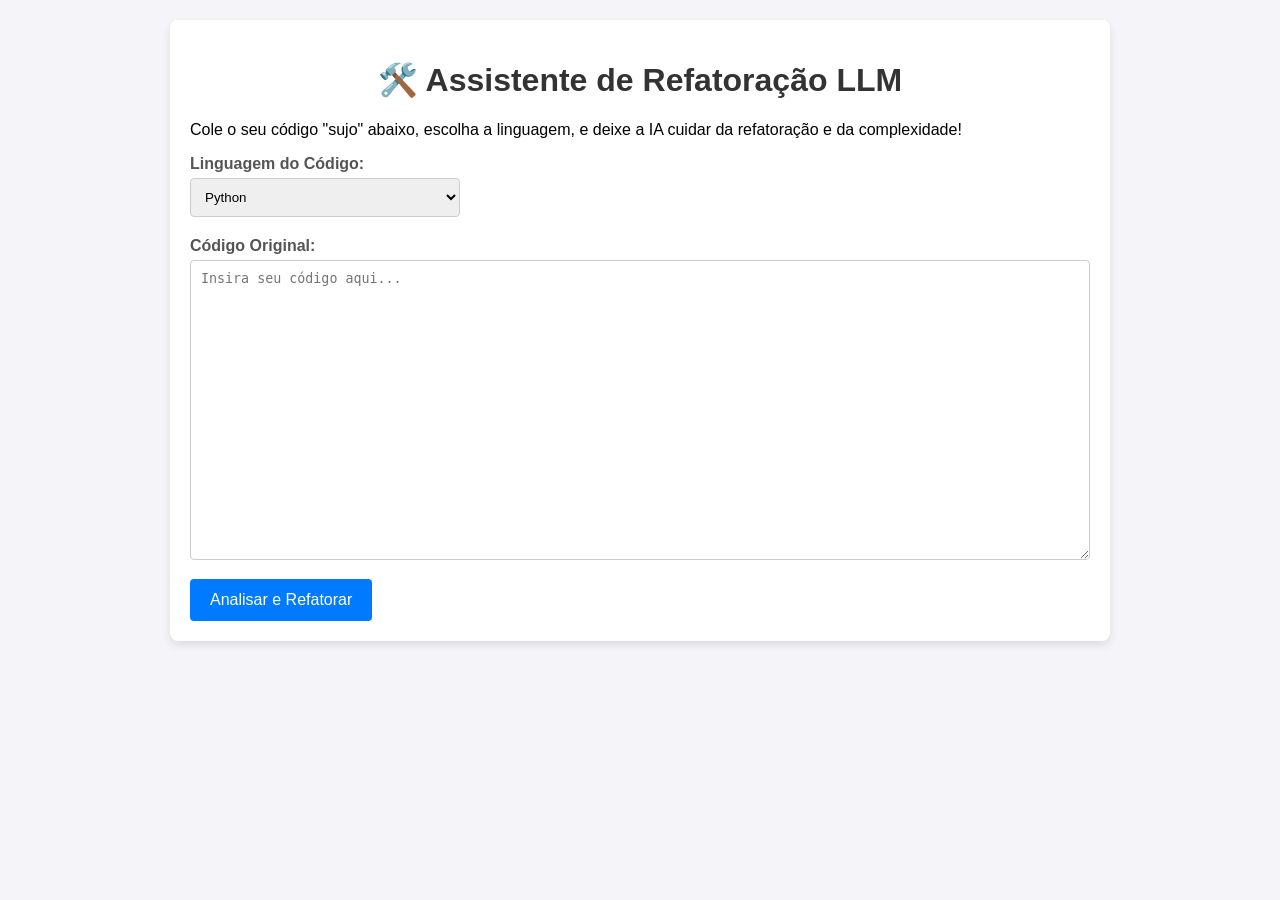
==== front/index.html @ 8cd41f41 "Estruturando projeto" ====
<!DOCTYPE html>
<html lang="pt-BR">
<head>
    <meta charset="UTF-8">
    <meta name="viewport" content="width=device-width, initial-scale=1.0">
    <title>Assistente de Refatoração LLM</title>
    <style>
        body { font-family: Arial, sans-serif; margin: 20px; background-color: #f4f4f9; }
        .container { max-width: 900px; margin: 0 auto; background: #fff; padding: 20px; border-radius: 8px; box-shadow: 0 4px 8px rgba(0,0,0,0.1); }
        h1 { color: #333; text-align: center; }
        textarea { width: 100%; height: 300px; padding: 10px; margin-bottom: 15px; border: 1px solid #ccc; border-radius: 4px; box-sizing: border-box; resize: vertical; font-family: monospace; }
        label { display: block; margin-bottom: 5px; font-weight: bold; color: #555; }
        select { padding: 10px; border: 1px solid #ccc; border-radius: 4px; margin-bottom: 20px; width: 30%; }
        button { background-color: #007bff; color: white; padding: 12px 20px; border: none; border-radius: 4px; cursor: pointer; font-size: 16px; transition: background-color 0.3s; }
        button:hover { background-color: #0056b3; }
    </style>
</head>
<body>
    <div class="container">
        <h1>🛠️ Assistente de Refatoração LLM</h1>
        <p>Cole o seu código "sujo" abaixo, escolha a linguagem, e deixe a IA cuidar da refatoração e da complexidade!</p>
        
        <form action="/refatorar" method="POST">
            
            <label for="linguagem">Linguagem do Código:</label>
            <select name="linguagem" id="linguagem" required>
                <option value="Python">Python</option>
                <option value="Java">Java</option>
                <option value="JavaScript">JavaScript</option>
                <option value="C#">C#</option>
                <option value="Any">Outra/Genérica</option>
            </select>
            
            <label for="codigo_original">Código Original:</label>
            <textarea name="codigo_original" id="codigo_original" placeholder="Insira seu código aqui..." required></textarea>
            
            <button type="submit">Analisar e Refatorar</button>
        </form>
    </div>
</body>
</html>
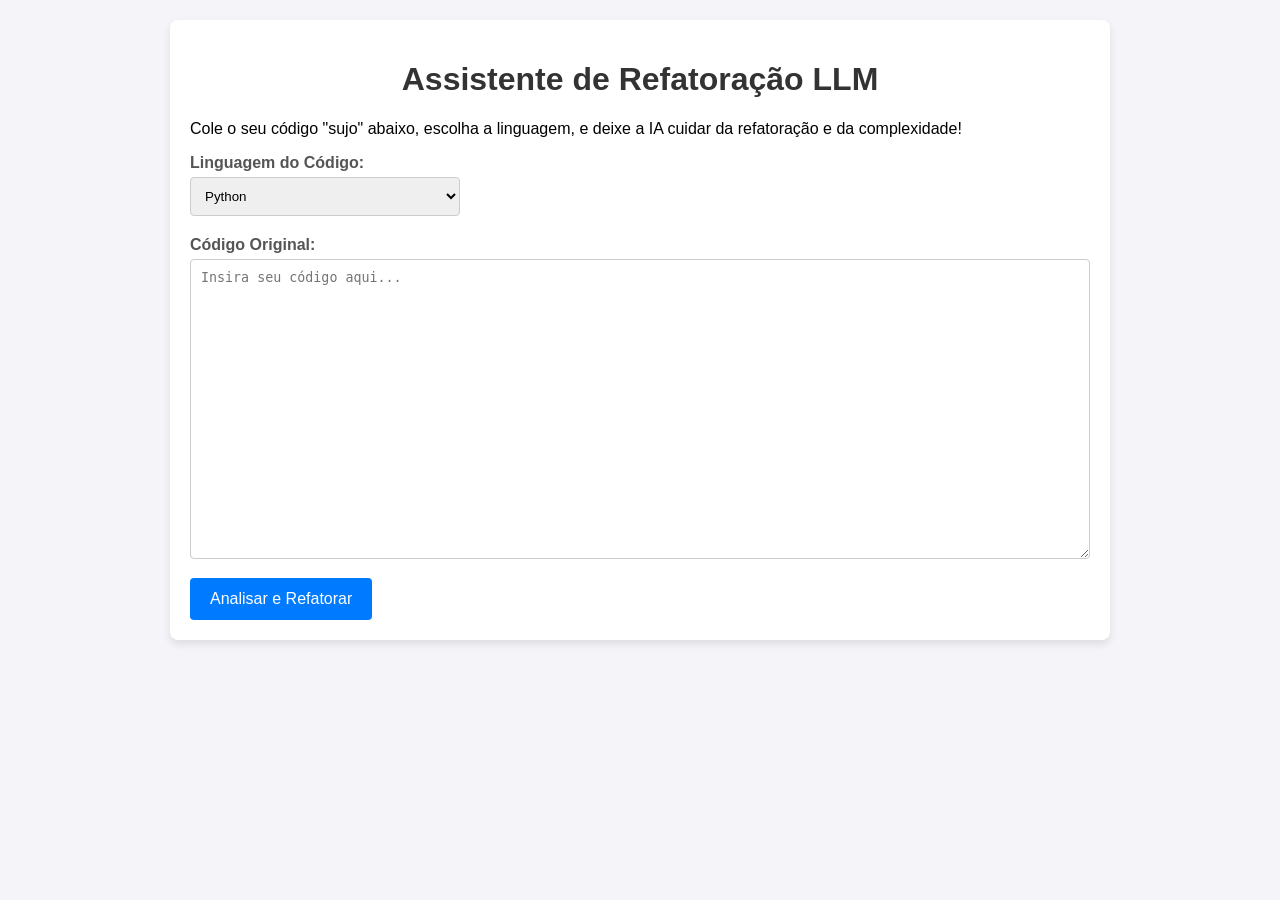
==== commit 1b9153b3: "mexendo no html" ====
--- a/front/index.html
+++ b/front/index.html
@@ -17,7 +17,7 @@
 </head>
 <body>
     <div class="container">
-        <h1>🛠️ Assistente de Refatoração LLM</h1>
+        <h1>Assistente de Refatoração LLM</h1>
         <p>Cole o seu código "sujo" abaixo, escolha a linguagem, e deixe a IA cuidar da refatoração e da complexidade!</p>
         
         <form action="/refatorar" method="POST">
